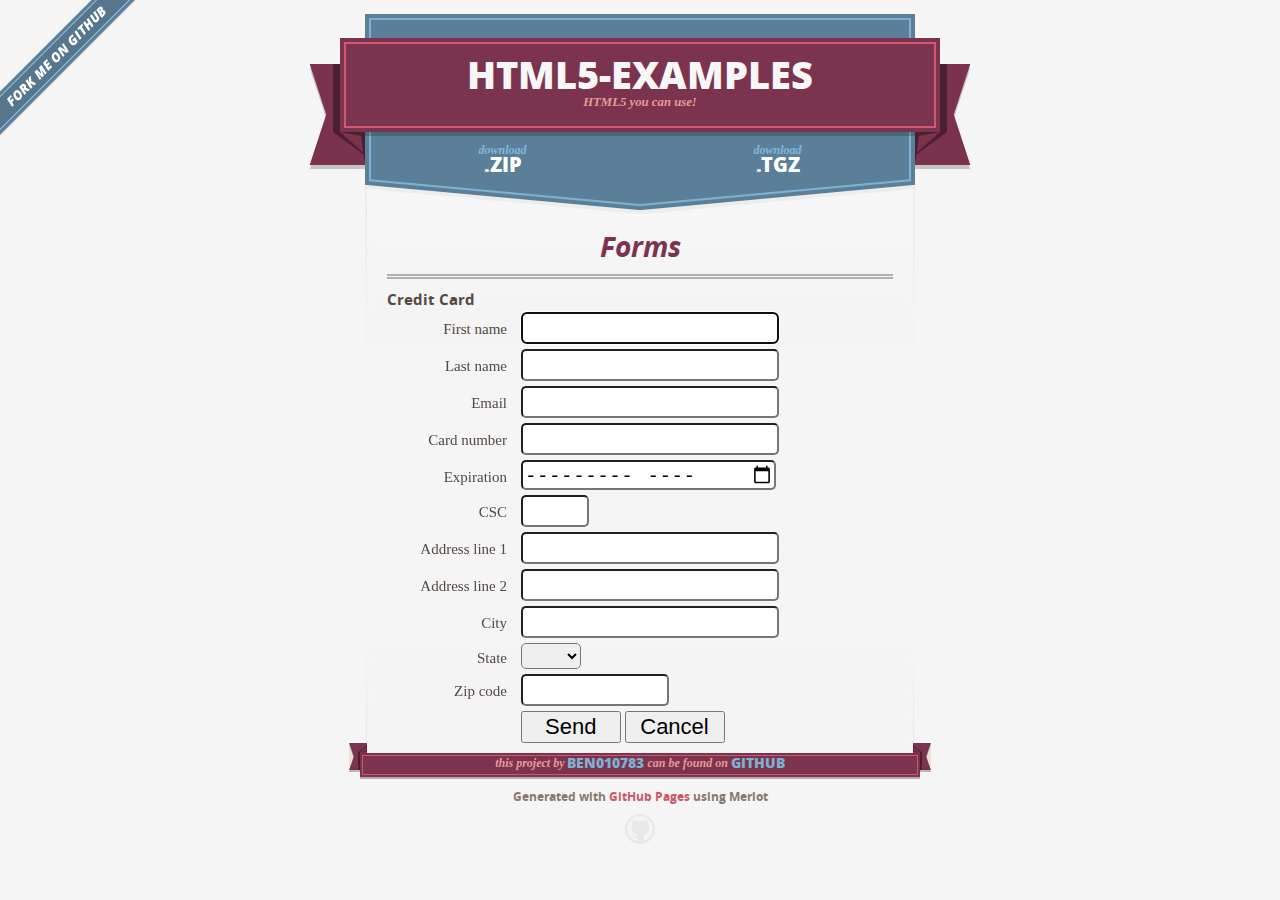
==== forms.html @ 690ed3a7 "Added autofocus, min month, and corrected demo link" ====
<!DOCTYPE html>
<html>
  <head>
    <meta charset='utf-8'>
    <meta http-equiv="X-UA-Compatible" content="chrome=1">
    <meta name="viewport" content="width=640" />

    <link rel="stylesheet" href="stylesheets/core.css" media="screen"/>
    <link rel="stylesheet" href="stylesheets/mobile.css" media="handheld, only screen and (max-device-width:640px)"/>
    <link rel="stylesheet" href="stylesheets/pygment_trac.css"/>

    <script type="text/javascript" src="javascripts/modernizr.js"></script>
    <script type="text/javascript" src="https://ajax.googleapis.com/ajax/libs/jquery/1.7.1/jquery.min.js"></script>
    <script type="text/javascript" src="javascripts/headsmart.min.js"></script>
    <script type="text/javascript">
      $(document).ready(function () {
        $('#main_content').headsmart()
      })
    </script>
    <title>HTML5-examples by ben010783</title>
  </head>

  <body>
    <a id="forkme_banner" href="https://github.com/ben010783/html5-examples">View on GitHub</a>
    <div class="shell">

      <header>
        <span class="ribbon-outer">
          <span class="ribbon-inner">
            <h1>HTML5-examples</h1>
            <h2>HTML5 you can use!</h2>
          </span>
          <span class="left-tail"></span>
          <span class="right-tail"></span>
        </span>
      </header>

      <section id="downloads">
        <span class="inner">
          <a href="https://github.com/ben010783/html5-examples/zipball/master" class="zip"><em>download</em> .ZIP</a><a href="https://github.com/ben010783/html5-examples/tarball/master" class="tgz"><em>download</em> .TGZ</a>
        </span>
      </section>


      <span class="banner-fix"></span>


      <section id="main_content">
<h2>Forms</h2>
<section id="doctype">
<h3>
<a name="doctype" class="anchor" href="#doctype"><span class="octicon octicon-link"></span></a>Credit Card</h3>

<form id="billing_form">
	<div>
		<label class="cc_label">First name</label>
		<input id="cc_first_name" type="text" class="cc_field_large" name="billing_first_name" autofocus required>
	</div>
	<div>
		<label class="cc_label">Last name</label>
		<input id="cc_last_name" type="text" class="cc_field_large" name="billing_last_name" required>
	</div>
	<div>
		<label class="cc_label">Email</label>
		<input id="cc_email" type="email" class="cc_field_large" name="billing_email" required>
	</div>
	<div>
		<label class="cc_label">Card number</label>
		<input id="cc_account_number" type="text" maxlength="16" autocomplete="off" class="cc_field_large" name="billing_account_number" required>
	</div>
	<div>
		<label class="cc_label">Expiration</label>
		<input id="cc_expiration" type="month" min="2014-01" class="cc_field_large" name="billing_expiration" required>
		<div id="cc_logo"></div>
	</div>
	<div>
		<label class="cc_label">CSC</label>
		<input id="cc_csc" type="number" min="1" max="999" maxlength="3" class="cc_field_small" required>
	</div>
	<div class="billing_field_spacer">
	</div>
	<div>
		<label class="cc_label">Address line 1</label>
		<input id="cc_address_1" type="text" class="cc_field_large" name="billing_address_1" required>
	</div>
	<div>
		<label class="cc_label optional_label">Address line 2</label>
		<input id="cc_address_2" type="text" class="cc_field_large" name="billing_address_2">
	</div>
	<div>
		<label class="cc_label">City</label>
		<input id="cc_city" type="text" class="cc_field_large" name="billing_city" required>
	</div>
	<div>
		<label class="cc_label">State</label>
		<select id="cc_state" class="cc_field_small" name="billing_state" required>
			<option selected="selected" value=""></option>
			<option value="AK">AK</option>
			<option value="AL">AL</option>
			<option value="AR">AR</option>
			<option value="AZ">AZ</option>
			<option value="CA">CA</option>
			<option value="CO">CO</option>
			<option value="CT">CT</option>
			<option value="DC">DC</option>
			<option value="DE">DE</option>
			<option value="FL">FL</option>
			<option value="GA">GA</option>
			<option value="HI">HI</option>
			<option value="IA">IA</option>
			<option value="ID">ID</option>
			<option value="IL">IL</option>
			<option value="IN">IN</option>
			<option value="KS">KS</option>
			<option value="KY">KY</option>
			<option value="LA">LA</option>
			<option value="MA">MA</option>
			<option value="MD">MD</option>
			<option value="ME">ME</option>
			<option value="MI">MI</option>
			<option value="MN">MN</option>
			<option value="MO">MO</option>
			<option value="MS">MS</option>
			<option value="MT">MT</option>
			<option value="NC">NC</option>
			<option value="ND">ND</option>
			<option value="NE">NE</option>
			<option value="NH">NH</option>
			<option value="NJ">NJ</option>
			<option value="NM">NM</option>
			<option value="NV">NV</option>
			<option value="NY">NY</option>
			<option value="OH">OH</option>
			<option value="OK">OK</option>
			<option value="OR">OR</option>
			<option value="PA">PA</option>
			<option value="RI">RI</option>
			<option value="SC">SC</option>
			<option value="SD">SD</option>
			<option value="TN">TN</option>
			<option value="TX">TX</option>
			<option value="UT">UT</option>
			<option value="VA">VA</option>
			<option value="VT">VT</option>
			<option value="WA">WA</option>
			<option value="WI">WI</option>
			<option value="WV">WV</option>
			<option value="WY">WY</option>
		</select>
	</div>
	<div>
		<label class="cc_label">Zip code</label>
		<input id="cc_zipcode" type="text" maxlength="10" class="cc_field_medium" name="billing_zipcode" required>
	</div>
	<div>
		<div class="cc_label"></div>
		<input id="cc_send_button" type="submit" class="cc_send_button" name="send" value="Send">
		<input id="cc_cancel_button" type="submit" class="cc_cancel_button" name="cancel" value="Cancel">
	</div>
</form>

</section>
     </section>

      <footer>
        <span class="ribbon-outer">
          <span class="ribbon-inner">
            <p>this project by <a href="https://github.com/ben010783">ben010783</a> can be found on <a href="https://github.com/ben010783/html5-examples">GitHub</a></p>
          </span>
          <span class="left-tail"></span>
          <span class="right-tail"></span>
        </span>
        <p>Generated with <a href="http://pages.github.com">GitHub Pages</a> using Merlot</p>
        <span class="octocat"></span>
      </footer>

    </div>

    
  </body>
</html>
---- stylesheets/core.css ----
@import url("screen.css");
@import url("non-screen.css") handheld;
@import url("non-screen.css") only screen and (max-device-width:640px);
---- stylesheets/mobile.css ----
/* Generated by Font Squirrel (http://www.fontsquirrel.com) on February 9, 2012 */


@font-face {
  font-family: 'Open Sans';
  src: url('../fonts/opensans-regular-webfont.eot');
  src: url('../fonts/opensans-regular-webfont.eot?#iefix') format('embedded-opentype'),
       url('../fonts/opensans-regular-webfont.woff') format('woff'),
       url('../fonts/opensans-regular-webfont.ttf') format('truetype'),
       url('../fonts/opensans-regular-webfont.svg#OpenSansRegular') format('svg');
  font-weight: normal;
  font-style: normal;
}

@font-face {
  font-family: 'Open Sans';
  src: url('../fonts/opensans-italic-webfont.eot');
  src: url('../fonts/opensans-italic-webfont.eot?#iefix') format('embedded-opentype'),
       url('../fonts/opensans-italic-webfont.woff') format('woff'),
       url('../fonts/opensans-italic-webfont.ttf') format('truetype'),
       url('../fonts/opensans-italic-webfont.svg#OpenSansItalic') format('svg');
  font-weight: normal;
  font-style: italic;
}

@font-face {
  font-family: 'Open Sans';
  src: url('../fonts/opensans-bold-webfont.eot');
  src: url('../fonts/opensans-bold-webfont.eot?#iefix') format('embedded-opentype'),
       url('../fonts/opensans-bold-webfont.woff') format('woff'),
       url('../fonts/opensans-bold-webfont.ttf') format('truetype'),
       url('../fonts/opensans-bold-webfont.svg#OpenSansBold') format('svg');
  font-weight: bold;
  font-style: normal;
}

@font-face {
  font-family: 'Open Sans';
  src: url('../fonts/opensans-bolditalic-webfont.eot');
  src: url('../fonts/opensans-bolditalic-webfont.eot?#iefix') format('embedded-opentype'),
       url('../fonts/opensans-bolditalic-webfont.woff') format('woff'),
       url('../fonts/opensans-bolditalic-webfont.ttf') format('truetype'),
       url('../fonts/opensans-bolditalic-webfont.svg#OpenSansBoldItalic') format('svg');
  font-weight: bold;
  font-style: italic;
}

@font-face {
  font-family: 'Open Sans';
  src: url('../fonts/opensans-extrabold-webfont.eot');
  src: url('../fonts/opensans-extrabold-webfont.eot?#iefix') format('embedded-opentype'),
       url('../fonts/opensans-extrabold-webfont.woff') format('woff'),
       url('../fonts/opensans-extrabold-webfont.ttf') format('truetype'),
       url('../fonts/opensans-extrabold-webfont.svg#OpenSansExtrabold') format('svg');
  font-weight: bolder;
  font-style: normal;
}


/* http://meyerweb.com/eric/tools/css/reset/ 
   v2.0 | 20110126
   License: none (public domain)
*/

html, body, div, span, applet, object, iframe,
h1, h2, h3, h4, h5, h6, p, blockquote, pre,
a, abbr, acronym, address, big, cite, code,
del, dfn, em, img, ins, kbd, q, s, samp,
small, strike, strong, sub, sup, tt, var,
b, u, i, center,
dl, dt, dd, ol, ul, li,
fieldset, form, label, legend,
table, caption, tbody, tfoot, thead, tr, th, td,
article, aside, canvas, details, embed, 
figure, figcaption, footer, header, hgroup, 
menu, nav, output, ruby, section, summary,
time, mark, audio, video {
  margin: 0;
  padding: 0;
  border: 0;
  font-size: 100%;
  font: inherit;
  vertical-align: baseline;
}
/* HTML5 display-role reset for older browsers */
article, aside, details, figcaption, figure, 
footer, header, hgroup, menu, nav, section {
  display: block;
}
body {
  line-height: 1;
}
ol, ul {
  list-style: none;
}
blockquote, q {
  quotes: none;
}
blockquote:before, blockquote:after,
q:before, q:after {
  content: '';
  content: none;
}
table {
  border-collapse: collapse;
  border-spacing: 0;
}

header, footer, section {
  display: block;
  position: relative;
}

/* STYLES */

div.shell {
  display: block;
  width: 640px;
  margin: 0 auto;
}

a#forkme_banner {
  display: none;
}

/* header */

header {
  position: relative;
  z-index: 2;
  margin: 0;
  max-width: 640px;
  top: 51px;
}

header span.ribbon-inner {
  position: relative;
  display: block;
  background-color: #cd596b;
  border: 8px solid #7c334f;
  padding: 6px;
  z-index: 1;
}

header span.left-tail, header span.right-tail {
  position: relative;
  display: block;
  width: 19px;
  height: 10px;
  background: transparent url(../images/ribbon-tail-sprite-2x.png) 0 0 no-repeat;
  position: absolute;
  bottom: -10px;
  z-index: 0;
}

header span.left-tail {
  background-position: 0 0;
  left: 0;
}

header span.right-tail {
  background-position: -19px 0;
  right: 0;
}

header h1 {
  background-color: #7c334f;
  font-size: 2em;
  font-weight: bolder;
  font-style: normal;
  text-transform: uppercase;
  color: #F7F7F7;
  text-align: center;
  line-height:1;  
  padding: 14px 20px 0;
}

header h2 {
  background-color: #7c334f;
  font: bold italic .85em/1.5 Georgia, Times, “Times New Roman”, serif;
  color: #e69b95;
  padding-bottom: 14px;
  margin-top: -3px;
  text-align: center;
}

section#downloads {
  position: relative;
  display: block;
  height: 171px;
  width: 602px;
  padding-bottom: 150px;
  margin: 51px auto -250px;
  z-index: 1;
  background: transparent url(../images/shield.png) center 0 no-repeat;
}

section#downloads a {
  display: none;
}

span.banner-fix {
  background: transparent url(../images/shield-fallback.png) center top no-repeat;
  display: block;
  height: 31px;
  position: absolute;
  width: 640px;
  top: 20px;

}

section#main_content {
  z-index: 2;
  padding: 20px 40px 0;
  min-height:185px;
}

/* footer */

footer {
  background: none;
  padding-top: 104px;
  margin: -94px auto 40px;
  max-width:640px;
  text-align: center;
}

footer span.ribbon-outer {
  display: block;
  position: relative;
  border-bottom: 2px solid #B1B1B1;
}

footer span.ribbon-inner {
  position: relative;
  display: block;
  background-color: #cd596b;
  border: 8px solid #7c334f;
  padding: 6px;
  z-index: 1;
}

footer p {
  font-family: 'Open Sans', sans-serif;
  font-weight: bold;
  font-size: .6em;
  color: #8b786f;
}

footer a {
  color: #cd596b;
}

footer span.ribbon-inner p {
  background-color: #7c334f;
  margin: 0;
  color: #e69b95;
  font: bold italic 22px/1 Georgia, Times, “Times New Roman”, serif;
  height: auto;
  line-height: 1.1;
  padding: 20px 0px 10px;
}

footer span.ribbon-inner a {
  display: block;
  position: relative;
  bottom: 0;
  color: #7eb0d2;
  font-family: 'Open Sans', sans-serif;
  text-transform: uppercase;
  font-style: normal;
  font-weight: bolder;
  font-size: 38px;
  padding-bottom: 10px;
}

footer span.ribbon-inner a:hover {
  color: #7eb0d2;
}

footer span.left-tail, footer span.right-tail {
  position: relative;
  display: block;
  width: 23px;
  height: 126px;
  background: transparent url(../images/small-ribbon-tail-sprite-2x.png) 0 0 no-repeat;
  position: absolute;
  top: -126px;
  z-index: 0;
}

footer span.left-tail {
  background-position: 0 0;
  left: 0;
}

footer span.right-tail {
  background-position: -23px 0;
  right: 0;
}

footer span.octocat {
  background: transparent url(../images/octocat-2x.png) 0 0 no-repeat;
  display: block;
  width: 60px;
  height: 60px;
  margin: 20px auto 0;}

/* content */

body {
  background: #F7F7F7;
  font: normal normal 30px/1.5 Georgia, Palatino,” Palatino Linotype”, Times, “Times New Roman”, serif;
  color: #544943;
  -webkit-font-smoothing: antialiased;
}

a, a:hover {
  color: #417090;
}

a {
  text-decoration: none;
}

a:hover {
  text-decoration: underline;
}

h1,h2,h3,h4,h5,h6 {
  font-family: 'Open Sans', sans-serif;
  font-weight: bold;
}

p {
  margin: .7em 0 0;
}

strong {
  font-weight: bold;
}

em {
  font-style: italic;
}

ol {
  margin: .7em 0;
  list-style-type: decimal;
  padding-left: 1.35em;
}

ul {
  margin: .7em 0;
  padding-left: 1.35em;
}

ul li {
  padding-left: 20px;
  background: transparent url(../images/chevron-2x.png) left 15px no-repeat;
}

blockquote {
  font-family: 'Open Sans', sans-serif;
  margin: 20px 0;
  color: #8b786f;
  padding-left: 1.35em;
  background: transparent url('../images/blockquote-gfx-2x.png') 0 8px no-repeat;
}

img {
  -webkit-box-shadow: 0px 4px 0px #B1B1B1;
  -moz-box-shadow: 0px 4px 0px #B1B1B1;
  box-shadow: 0px 4px 0px #B1B1B1;
  border: 4px solid #E7E7E7;
  max-width: 556px;
}

hr {
  border: none;
  outline: none;
  height: 42px;
  background: transparent url('../images/hr-2x.jpg') center center repeat-x;
  margin: 0 0 20px;
}

code {
  background: #E7E7E7;
  font: normal normal .9em/1.7 "Lucida Sans Typewriter", "Lucida Console", Monaco, "Bitstream Vera Sans Mono", monospace;
  padding: 0 5px 1px;
}

pre {
  margin: 10px 0 20px;
  padding: .7em;
  background: #E7E7E7;
  border-bottom: 4px solid #B1B1B1;
  font: normal normal .9em/1.7 "Lucida Sans Typewriter", "Lucida Console", Monaco, "Bitstream Vera Sans Mono", monospace;
  overflow: auto;
}

table {
  background: #E7E7E7;
  display: table;
  width: 100%;
  border-collapse: separate;
  border-bottom: 4px solid #B1B1B1;
  margin: 10px 0;
}

tr {
  display: table-row;
}

th {
  display: table-cell;
  padding: 2px 10px;
  border: solid #F7F7F7;
  border-width: 0 4px 4px 0;
  color: #cd596b;
  font-family: 'Open Sans', sans-serif;
  font-weight: bold;
  font-size: .85em;
}

td {
  display: table-cell;
  padding: 0 .7em;
  border: solid #F7F7F7;
  border-width: 0 4px 4px 0;
}

td:last-child, th:last-child {
  border-right: none;
}

tr:last-child td {
  border-bottom: none;
}

dl {
  margin: .7em 0 20px;
}

dt {
  font-family: 'Open Sans', sans-serif;
  font-weight: bold;
}

dd {
  padding-left: 1.35em;
}

dd p:first-child {
  margin-top: 0;
}

/* Content based headers */

#main_content > .header-level-1:first-child,
#main_content > .header-level-2:first-child,
#main_content > .header-level-3:first-child,
#main_content > .header-level-4:first-child,
#main_content > .header-level-5:first-child,
#main_content > .header-level-6:first-child {
  margin-top: 0;
}

.header-level-1 {
  font-size: 1.85em;
  border-bottom: .2em double #B1B1B1;
  color: #7c334f;
  text-align: center;
  font-style: italic;
  margin: 1.1em 0 .38em;
  line-height: 1.2;
  padding-bottom: 10px
}

.header-level-2 {
  font-size: 1.58em;
  color: #7c334f;
  margin: .95em 0 .5em;
  border-bottom: .1em solid #B1B1B1;
  line-height: 1.2;
  padding-bottom: 10px
}

.header-level-3 {
  margin: 20px 0 10px;
  font-size: 1.45em;
}

.header-level-4 {
  margin: .6em 0;
  font-size: 1.2em;
  color: #cd596b;
}

.header-level-5 {
  margin: .7em 0;
  font-size: 1em;
  color: #8b786f;
}

.header-level-6 {
  margin: .8em 0;
  font-size: .85em;
  font-style: italic;
}

.cc_label {
  width: 200px;
}
---- stylesheets/pygment_trac.css ----
.highlight  { background: #ffffff; }
.highlight .c { color: #999988; font-style: italic } /* Comment */
.highlight .err { color: #a61717; background-color: #e3d2d2 } /* Error */
.highlight .k { font-weight: bold } /* Keyword */
.highlight .o { font-weight: bold } /* Operator */
.highlight .cm { color: #999988; font-style: italic } /* Comment.Multiline */
.highlight .cp { color: #999999; font-weight: bold } /* Comment.Preproc */
.highlight .c1 { color: #999988; font-style: italic } /* Comment.Single */
.highlight .cs { color: #999999; font-weight: bold; font-style: italic } /* Comment.Special */
.highlight .gd { color: #000000; background-color: #ffdddd } /* Generic.Deleted */
.highlight .gd .x { color: #000000; background-color: #ffaaaa } /* Generic.Deleted.Specific */
.highlight .ge { font-style: italic } /* Generic.Emph */
.highlight .gr { color: #aa0000 } /* Generic.Error */
.highlight .gh { color: #999999 } /* Generic.Heading */
.highlight .gi { color: #000000; background-color: #ddffdd } /* Generic.Inserted */
.highlight .gi .x { color: #000000; background-color: #aaffaa } /* Generic.Inserted.Specific */
.highlight .go { color: #888888 } /* Generic.Output */
.highlight .gp { color: #555555 } /* Generic.Prompt */
.highlight .gs { font-weight: bold } /* Generic.Strong */
.highlight .gu { color: #800080; font-weight: bold; } /* Generic.Subheading */
.highlight .gt { color: #aa0000 } /* Generic.Traceback */
.highlight .kc { font-weight: bold } /* Keyword.Constant */
.highlight .kd { font-weight: bold } /* Keyword.Declaration */
.highlight .kn { font-weight: bold } /* Keyword.Namespace */
.highlight .kp { font-weight: bold } /* Keyword.Pseudo */
.highlight .kr { font-weight: bold } /* Keyword.Reserved */
.highlight .kt { color: #445588; font-weight: bold } /* Keyword.Type */
.highlight .m { color: #009999 } /* Literal.Number */
.highlight .s { color: #d14 } /* Literal.String */
.highlight .na { color: #008080 } /* Name.Attribute */
.highlight .nb { color: #0086B3 } /* Name.Builtin */
.highlight .nc { color: #445588; font-weight: bold } /* Name.Class */
.highlight .no { color: #008080 } /* Name.Constant */
.highlight .ni { color: #800080 } /* Name.Entity */
.highlight .ne { color: #990000; font-weight: bold } /* Name.Exception */
.highlight .nf { color: #990000; font-weight: bold } /* Name.Function */
.highlight .nn { color: #555555 } /* Name.Namespace */
.highlight .nt { color: #000080 } /* Name.Tag */
.highlight .nv { color: #008080 } /* Name.Variable */
.highlight .ow { font-weight: bold } /* Operator.Word */
.highlight .w { color: #bbbbbb } /* Text.Whitespace */
.highlight .mf { color: #009999 } /* Literal.Number.Float */
.highlight .mh { color: #009999 } /* Literal.Number.Hex */
.highlight .mi { color: #009999 } /* Literal.Number.Integer */
.highlight .mo { color: #009999 } /* Literal.Number.Oct */
.highlight .sb { color: #d14 } /* Literal.String.Backtick */
.highlight .sc { color: #d14 } /* Literal.String.Char */
.highlight .sd { color: #d14 } /* Literal.String.Doc */
.highlight .s2 { color: #d14 } /* Literal.String.Double */
.highlight .se { color: #d14 } /* Literal.String.Escape */
.highlight .sh { color: #d14 } /* Literal.String.Heredoc */
.highlight .si { color: #d14 } /* Literal.String.Interpol */
.highlight .sx { color: #d14 } /* Literal.String.Other */
.highlight .sr { color: #009926 } /* Literal.String.Regex */
.highlight .s1 { color: #d14 } /* Literal.String.Single */
.highlight .ss { color: #990073 } /* Literal.String.Symbol */
.highlight .bp { color: #999999 } /* Name.Builtin.Pseudo */
.highlight .vc { color: #008080 } /* Name.Variable.Class */
.highlight .vg { color: #008080 } /* Name.Variable.Global */
.highlight .vi { color: #008080 } /* Name.Variable.Instance */
.highlight .il { color: #009999 } /* Literal.Number.Integer.Long */

.type-csharp .highlight .k { color: #0000FF }
.type-csharp .highlight .kt { color: #0000FF }
.type-csharp .highlight .nf { color: #000000; font-weight: normal }
.type-csharp .highlight .nc { color: #2B91AF }
.type-csharp .highlight .nn { color: #000000 }
.type-csharp .highlight .s { color: #A31515 }
.type-csharp .highlight .sc { color: #A31515 }
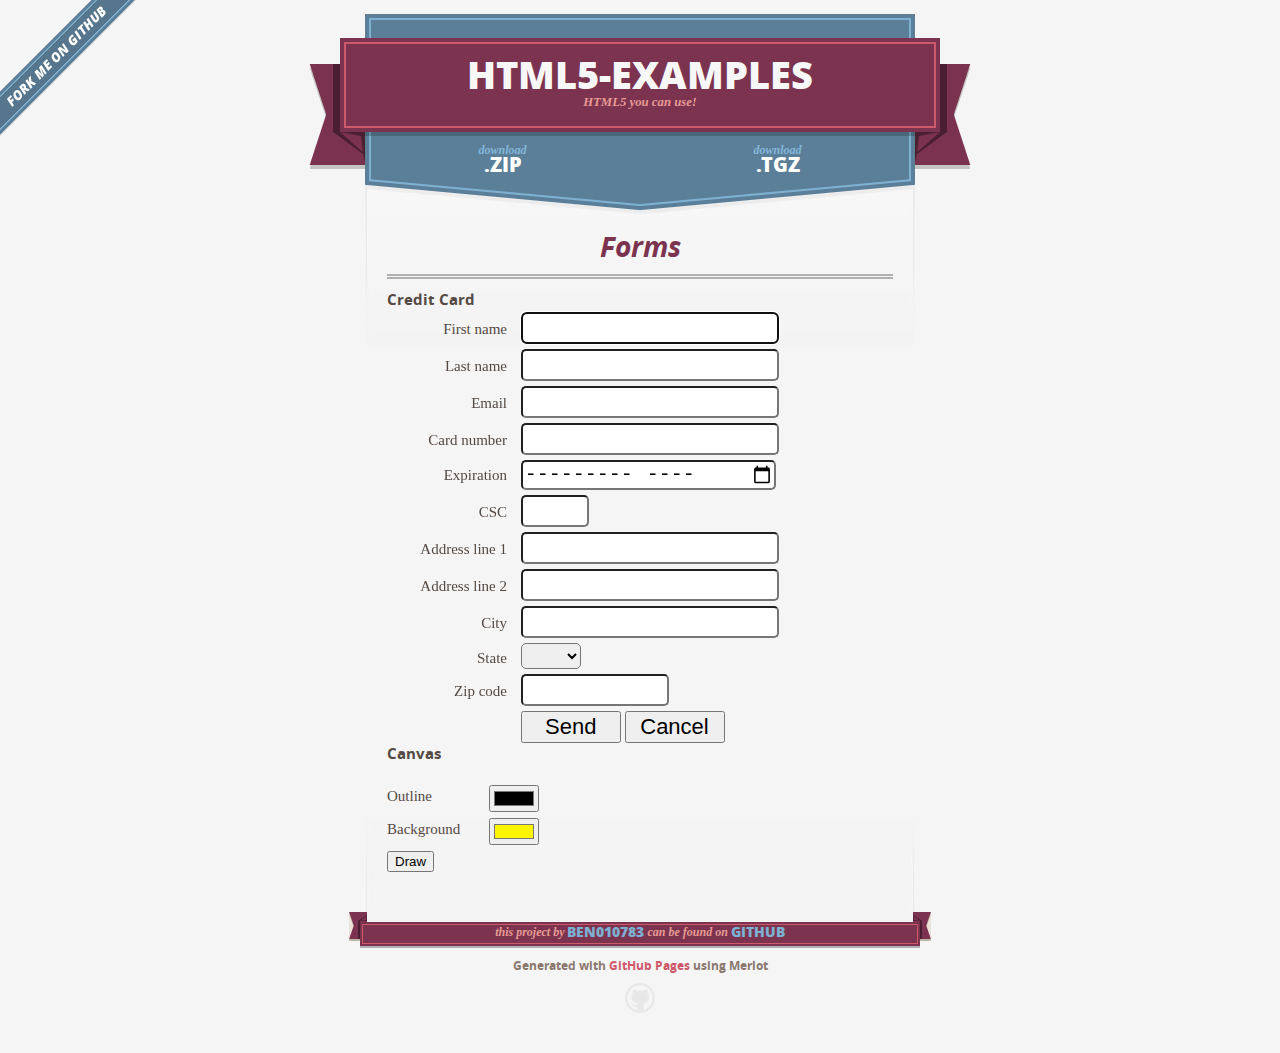
==== commit 623424b3: "Added color picker/canvas example" ====
--- a/forms.html
+++ b/forms.html
@@ -12,6 +12,7 @@
     <script type="text/javascript" src="javascripts/modernizr.js"></script>
     <script type="text/javascript" src="https://ajax.googleapis.com/ajax/libs/jquery/1.7.1/jquery.min.js"></script>
     <script type="text/javascript" src="javascripts/headsmart.min.js"></script>
+    <script type="text/javascript" src="javascripts/forms.js"></script>
     <script type="text/javascript">
       $(document).ready(function () {
         $('#main_content').headsmart()
@@ -47,9 +48,9 @@
 
       <section id="main_content">
 <h2>Forms</h2>
-<section id="doctype">
+<section id="credit_card">
 <h3>
-<a name="doctype" class="anchor" href="#doctype"><span class="octicon octicon-link"></span></a>Credit Card</h3>
+<a name="credit_card" class="anchor" href="#credit_card"><span class="octicon octicon-link"></span></a>Credit Card</h3>
 
 <form id="billing_form">
 	<div>
@@ -75,7 +76,7 @@
 	</div>
 	<div>
 		<label class="cc_label">CSC</label>
-		<input id="cc_csc" type="number" min="1" max="999" maxlength="3" class="cc_field_small" required>
+		<input id="cc_csc" type="number" min="1" max="999" class="cc_field_small" required>
 	</div>
 	<div class="billing_field_spacer">
 	</div>
@@ -160,6 +161,20 @@
 </form>
 
 </section>
+
+<section id="canvas">
+<h3>
+<a name="canvas" class="anchor" href="#canvas"><span class="octicon octicon-link"></span></a>Canvas</h3>
+	<div class="canvas_controls">
+		<label class="canvas_color_label">Outline<input id="canvas_color_1" class="canvas_color_picker" type="color" value="#000000"></label>
+		<label class="canvas_color_label">Background<input id="canvas_color_2" class="canvas_color_picker" type="color" value="#FFF500"></label>
+		<button id="canvas_button">Draw</button>
+	</div>
+	<div class="canvas_display">
+		<canvas id="canvas_example" width="200" height="140"></canvas>
+	</div>
+	<div class="clear"></div>
+</section>
      </section>
 
       <footer>
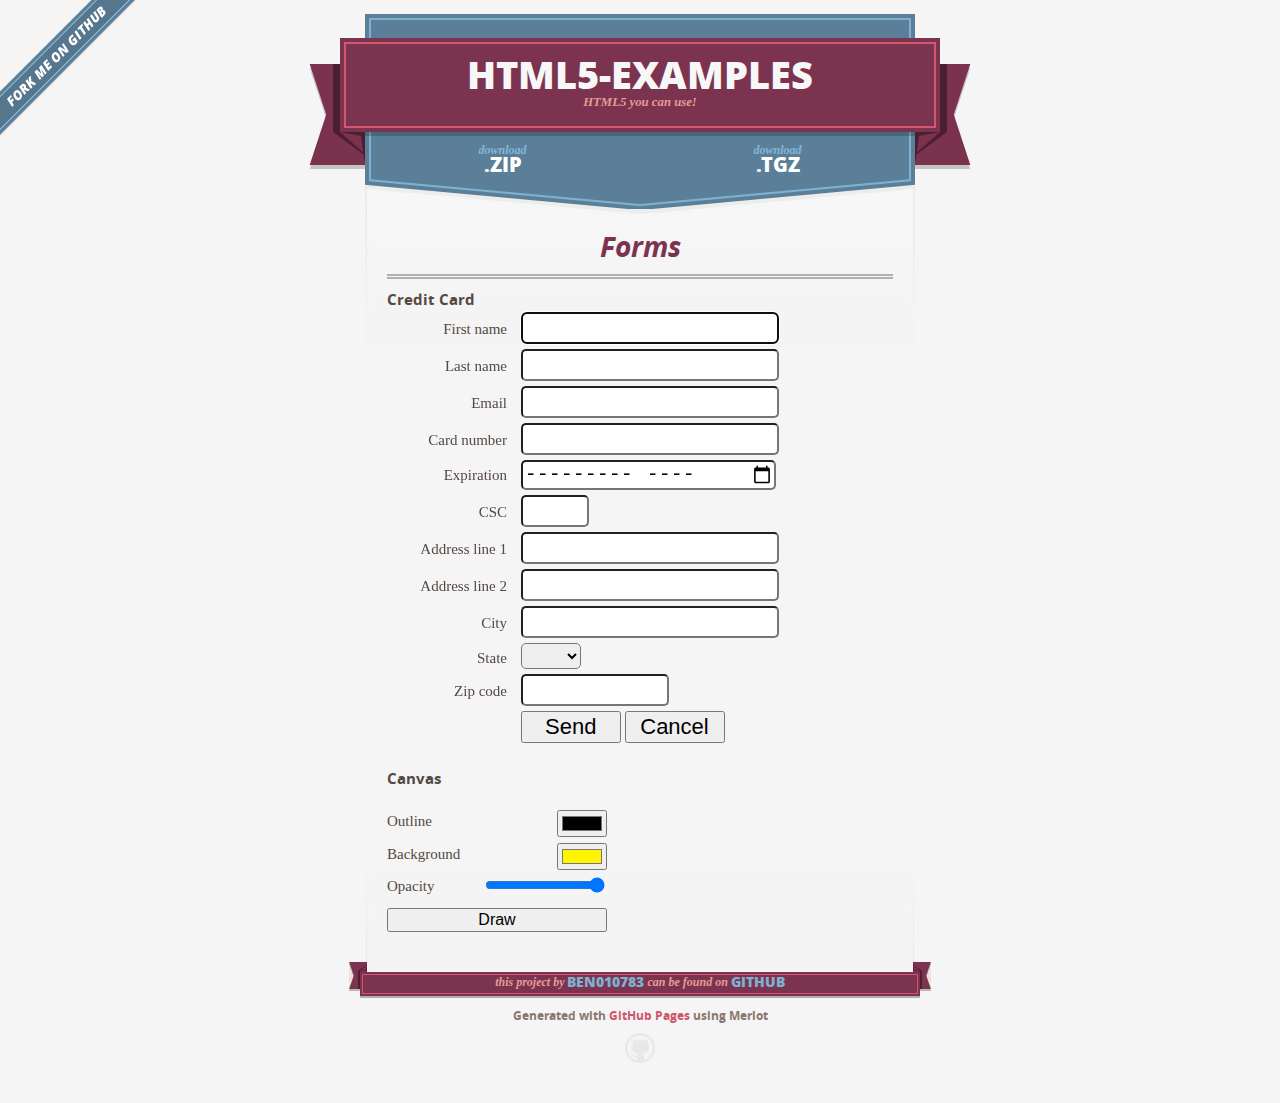
==== commit a3443d98: "Added an opacity control for the canvas demo" ====
--- a/forms.html
+++ b/forms.html
@@ -48,7 +48,7 @@
 
       <section id="main_content">
 <h2>Forms</h2>
-<section id="credit_card">
+<section id="credit_card" class="form_section">
 <h3>
 <a name="credit_card" class="anchor" href="#credit_card"><span class="octicon octicon-link"></span></a>Credit Card</h3>
 
@@ -90,7 +90,20 @@
 	</div>
 	<div>
 		<label class="cc_label">City</label>
-		<input id="cc_city" type="text" class="cc_field_large" name="billing_city" required>
+		<input id="cc_city" list="cities" class="cc_field_large" name="billing_city" required>
+		<datalist id="cities">
+			<option value="Berwyn">
+			<option value="Chicago">
+			<option value="Cicero">
+			<option value="Des Plaines">
+			<option value="Elmwood Park">
+			<option value="Evanston">
+			<option value="Oak Lawn">
+			<option value="Oak Park">
+			<option value="Park Ridge">
+			<option value="Skokie">
+			<option value="Wheaton">
+		</datalist>
 	</div>
 	<div>
 		<label class="cc_label">State</label>
@@ -162,13 +175,14 @@
 
 </section>
 
-<section id="canvas">
+<section id="canvas" class="form_section">
 <h3>
 <a name="canvas" class="anchor" href="#canvas"><span class="octicon octicon-link"></span></a>Canvas</h3>
 	<div class="canvas_controls">
 		<label class="canvas_color_label">Outline<input id="canvas_color_1" class="canvas_color_picker" type="color" value="#000000"></label>
 		<label class="canvas_color_label">Background<input id="canvas_color_2" class="canvas_color_picker" type="color" value="#FFF500"></label>
-		<button id="canvas_button">Draw</button>
+		<label class="canvas_color_label">Opacity<input id="canvas_opacity" class="canvas_opacity_picker" type="range" value="100" min="0" max="100" /></label>
+		<button id="canvas_button" class="canvas_draw">Draw</button>
 	</div>
 	<div class="canvas_display">
 		<canvas id="canvas_example" width="200" height="140"></canvas>
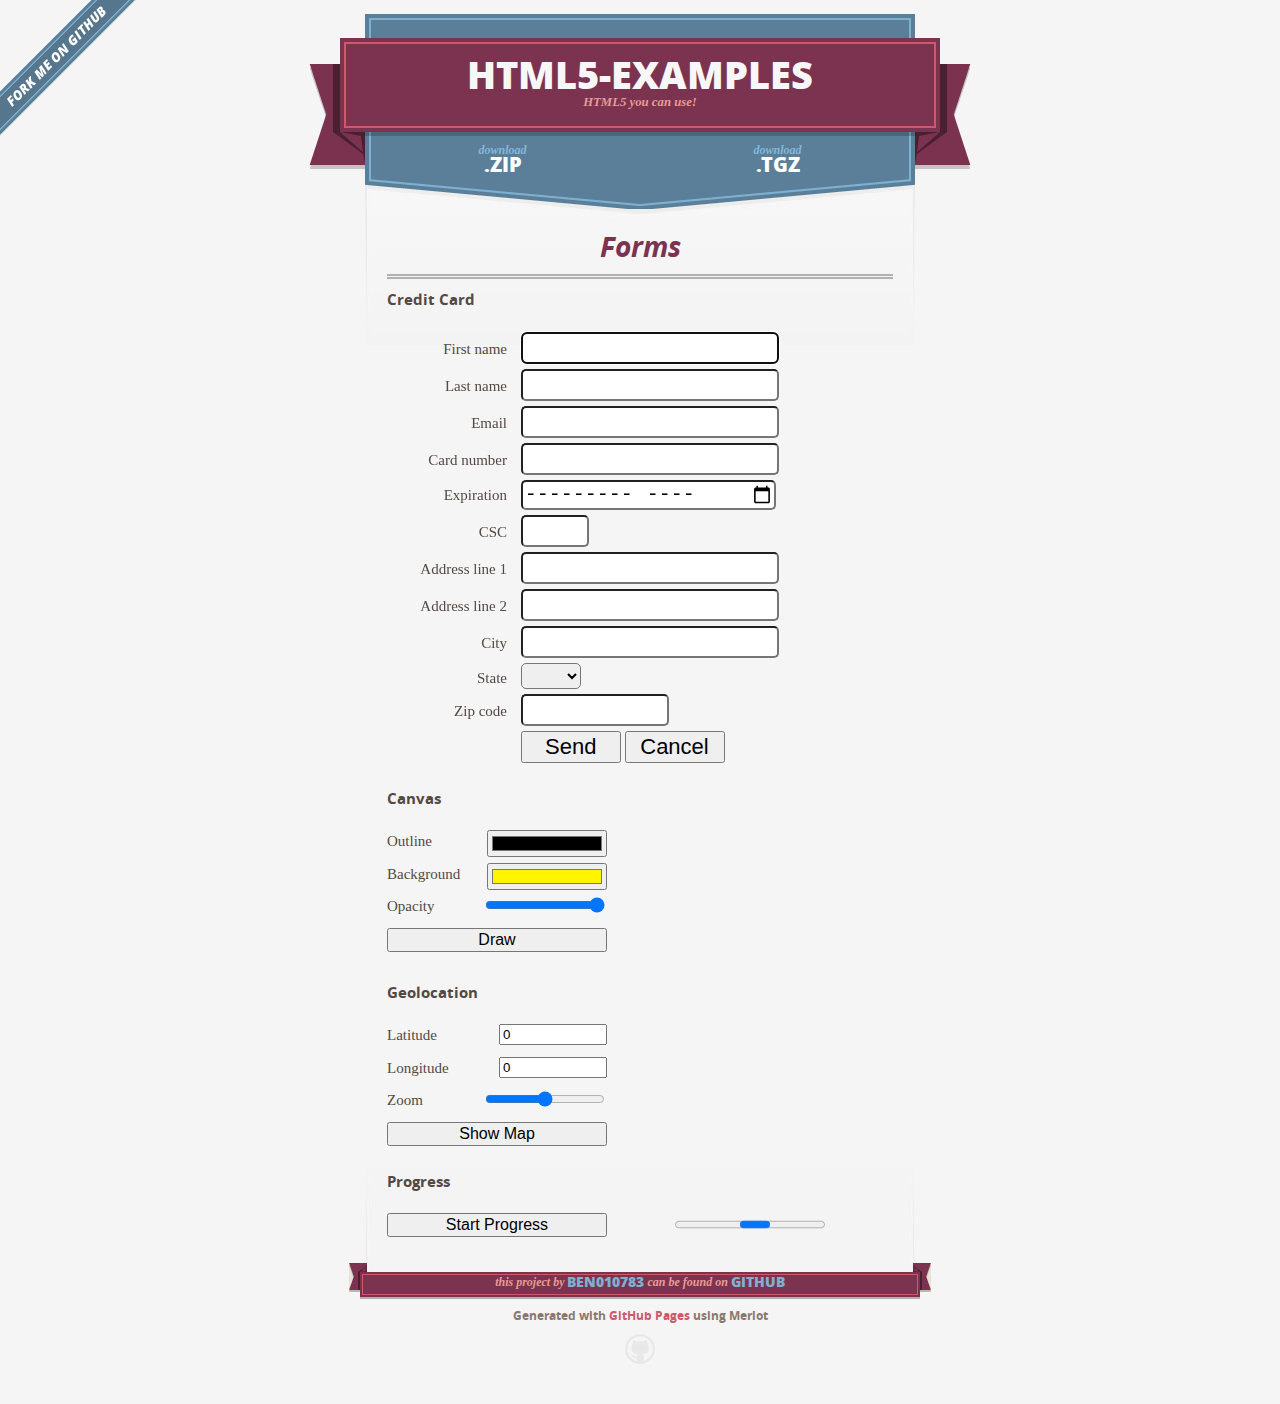
==== commit a4f3662d: "Cleaned up some css styles on the forms page" ====
--- a/forms.html
+++ b/forms.html
@@ -52,7 +52,7 @@
 <h3>
 <a name="credit_card" class="anchor" href="#credit_card"><span class="octicon octicon-link"></span></a>Credit Card</h3>
 
-<form id="billing_form">
+<form id="billing_form" class="billing_form">
 	<div>
 		<label class="cc_label">First name</label>
 		<input id="cc_first_name" type="text" class="cc_field_large" name="billing_first_name" autofocus required>
@@ -185,11 +185,41 @@
 		<button id="canvas_button" class="canvas_draw">Draw</button>
 	</div>
 	<div class="canvas_display">
-		<canvas id="canvas_example" width="200" height="140"></canvas>
+		<canvas id="canvas_example" width="180" height="140"></canvas>
 	</div>
 	<div class="clear"></div>
 </section>
-     </section>
+ 
+<section id="geolocation" class="form_section">
+<h3>
+<a name="geolocation" class="anchor" href="#geolocation"><span class="octicon octicon-link"></span></a>Geolocation</h3>
+
+	<div class="geo_controls">
+		<label class="geo_label">Latitude<input id="geo_latitude" class="geo_coord" type="number" min="-90" max="90"></label>
+		<label class="geo_label">Longitude<input id="geo_longitude" class="geo_coord" type="number" min="-90" max="90"></label>
+		<label class="geo_label">Zoom<input id="geo_zoom" class="geo_zoom_picker" type="range" value="15" min="10" max="20" /></label>
+		<label class="geo_label"><button id="map_button" class="show_map">Show Map</button></label>
+	</div>
+	<div class="geo_display">
+	</div>
+	<div class="clear"></div>
+</section>
+	 
+<section id="progress" class="form_section">
+<h3>
+<a name="progress" class="anchor" href="#progress"><span class="octicon octicon-link"></span></a>Progress</h3>
+
+	<div class="progress_controls">
+		<button id="progress_button" class="start_progress">Start Progress</button></label>
+	</div>
+	<div class="progress_display">
+		<progress id="progress_bar" class="task_progress"><span id="progress_text"></span></progress>
+	<diV>
+	<div class="clear"></div>
+
+</section>
+
+    </section>
 
       <footer>
         <span class="ribbon-outer">
--- a/stylesheets/mobile.css
+++ b/stylesheets/mobile.css
@@ -512,3 +512,38 @@
 .cc_label {
   width: 200px;
 }
+
+.canvas_controls {
+  width: 320px;
+}
+
+.canvas_draw {
+  width: 320px;
+}
+
+.geo_controls, .show_map, .start_progress {
+  width: 270px;
+}
+
+.canvas_color_picker {
+  width: 80px;
+}
+
+.canvas_opacity_picker {
+  width: 160px;
+}
+
+.canvas_color_picker, .geo_coord {
+  font-size: 16px;
+  height:24px;
+}
+
+.task_progress {
+  margin-bottom: 8px;
+  margin-left: 60px;
+  width: 220px;
+}
+
+.multi_controls {
+  padding-top: 65px;
+}
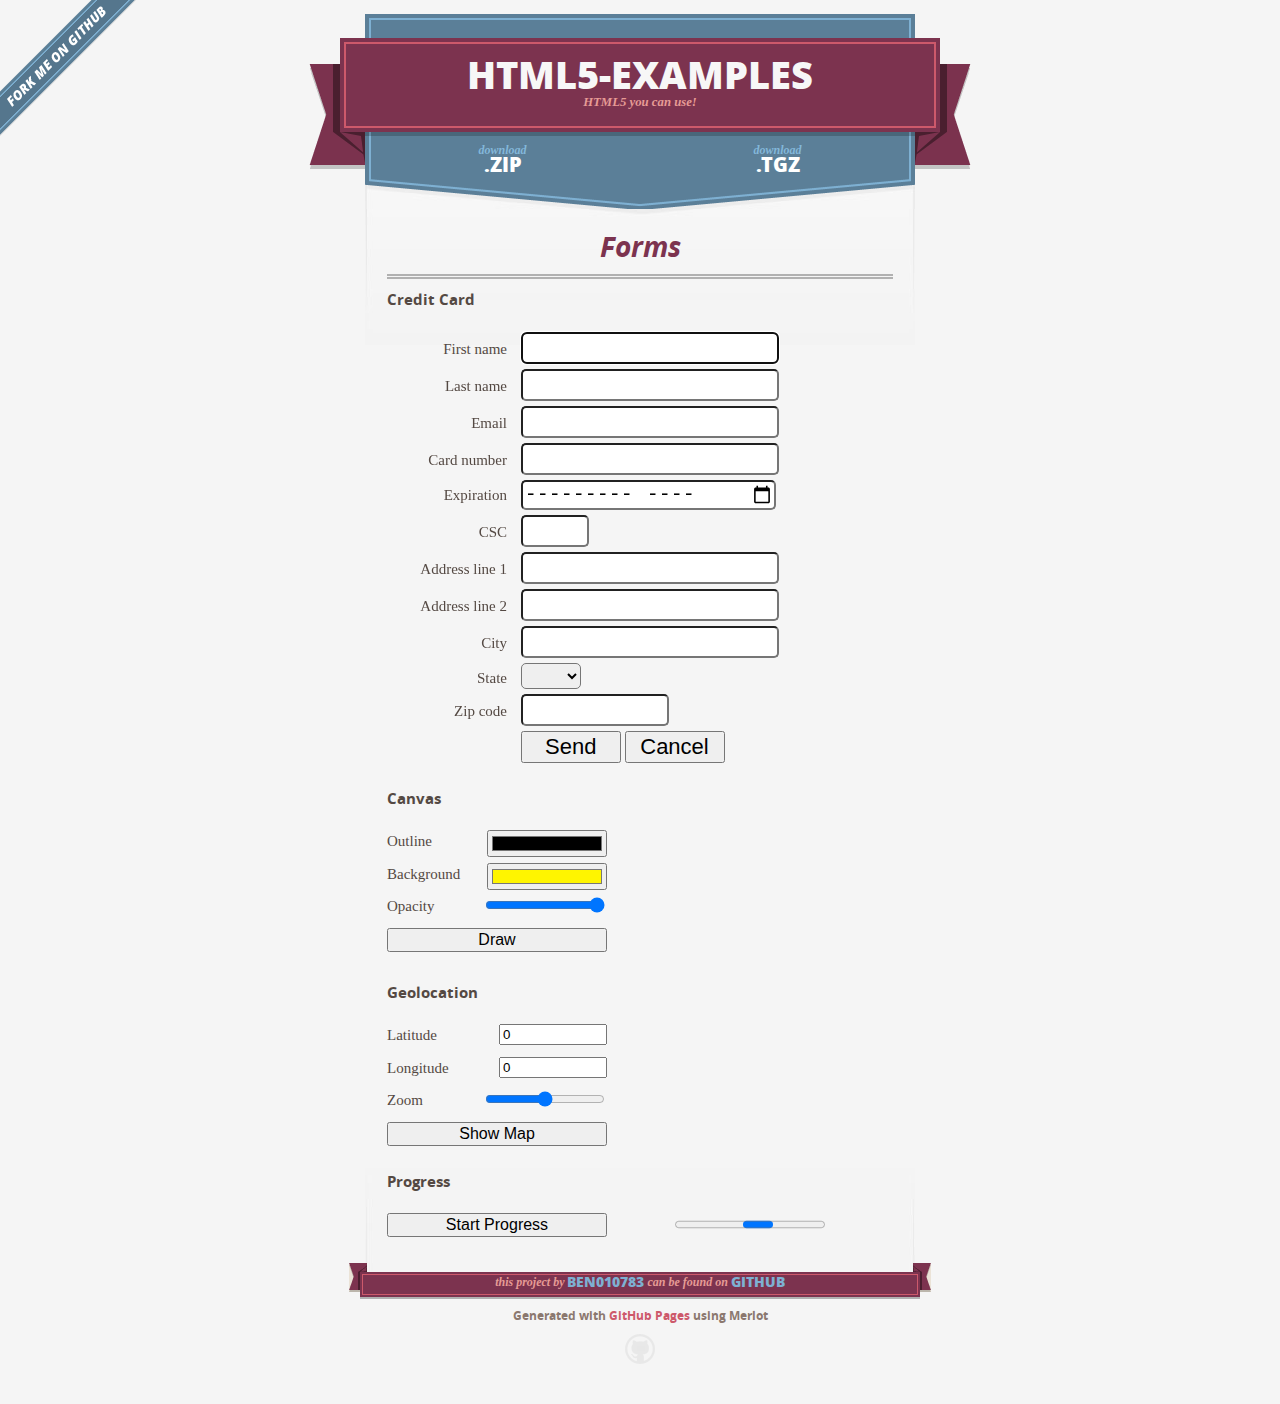
==== commit 4cb13ffc: "Added fallback for credit card expiration" ====
--- a/forms.html
+++ b/forms.html
@@ -71,7 +71,36 @@
 	</div>
 	<div>
 		<label class="cc_label">Expiration</label>
-		<input id="cc_expiration" type="month" min="2014-01" class="cc_field_large" name="billing_expiration" required>
+		<input id="cc_expiration" type="month" min="2014-01" class="cc_field_large" name="billing_expiration" style="display: none;" required>
+		<select id="cc_month" class="cc_field_small" name="billing_month" style="display: none;" required>
+			<option selected="selected" value="">MM</option>
+			<option value="1">01</option>
+			<option value="2">02</option>
+			<option value="3">03</option>
+			<option value="4">04</option>
+			<option value="5">05</option>
+			<option value="6">06</option>
+			<option value="7">07</option>
+			<option value="8">08</option>
+			<option value="9">09</option>
+			<option value="10">10</option>
+			<option value="11">11</option>
+			<option value="12">12</option>
+		</select>
+		<select id="cc_year" class="cc_field_medium" name="billing_year" style="display: none;" required>
+			<option selected="selected" value="">YYYY</option>
+			<option value="2014">2014</option>
+			<option value="2015">2015</option>
+			<option value="2016">2016</option>
+			<option value="2017">2017</option>
+			<option value="2018">2018</option>
+			<option value="2019">2019</option>
+			<option value="2020">2020</option>
+			<option value="2021">2021</option>
+			<option value="2022">2022</option>
+			<option value="2023">2023</option>
+			<option value="2024">2024</option>
+		</select>
 		<div id="cc_logo"></div>
 	</div>
 	<div>
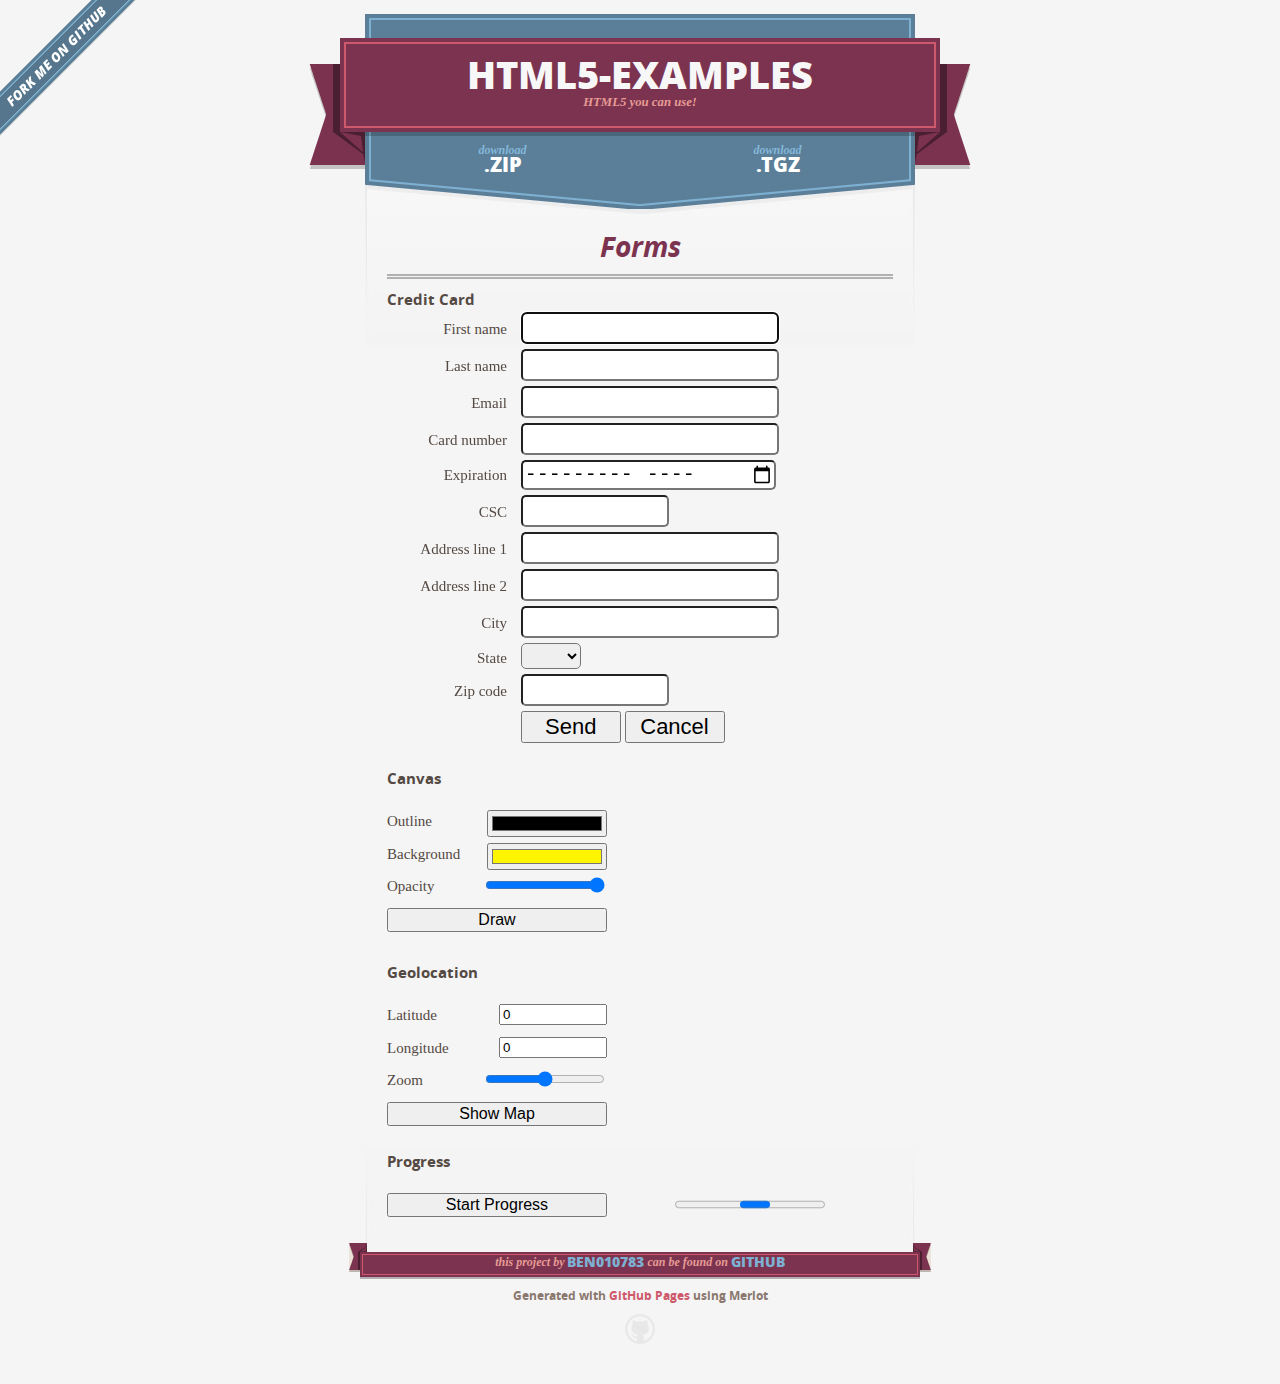
==== commit f1c9540b: "Increased the size of the CSC box to account for American Express cards" ====
--- a/forms.html
+++ b/forms.html
@@ -52,7 +52,7 @@
 <h3>
 <a name="credit_card" class="anchor" href="#credit_card"><span class="octicon octicon-link"></span></a>Credit Card</h3>
 
-<form id="billing_form" class="billing_form">
+<form id="billing_form">
 	<div>
 		<label class="cc_label">First name</label>
 		<input id="cc_first_name" type="text" class="cc_field_large" name="billing_first_name" autofocus required>
@@ -71,41 +71,12 @@
 	</div>
 	<div>
 		<label class="cc_label">Expiration</label>
-		<input id="cc_expiration" type="month" min="2014-01" class="cc_field_large" name="billing_expiration" style="display: none;" required>
-		<select id="cc_month" class="cc_field_small" name="billing_month" style="display: none;" required>
-			<option selected="selected" value="">MM</option>
-			<option value="1">01</option>
-			<option value="2">02</option>
-			<option value="3">03</option>
-			<option value="4">04</option>
-			<option value="5">05</option>
-			<option value="6">06</option>
-			<option value="7">07</option>
-			<option value="8">08</option>
-			<option value="9">09</option>
-			<option value="10">10</option>
-			<option value="11">11</option>
-			<option value="12">12</option>
-		</select>
-		<select id="cc_year" class="cc_field_medium" name="billing_year" style="display: none;" required>
-			<option selected="selected" value="">YYYY</option>
-			<option value="2014">2014</option>
-			<option value="2015">2015</option>
-			<option value="2016">2016</option>
-			<option value="2017">2017</option>
-			<option value="2018">2018</option>
-			<option value="2019">2019</option>
-			<option value="2020">2020</option>
-			<option value="2021">2021</option>
-			<option value="2022">2022</option>
-			<option value="2023">2023</option>
-			<option value="2024">2024</option>
-		</select>
+		<input id="cc_expiration" type="month" min="2014-01" class="cc_field_large" name="billing_expiration" required>
 		<div id="cc_logo"></div>
 	</div>
 	<div>
 		<label class="cc_label">CSC</label>
-		<input id="cc_csc" type="number" min="1" max="999" class="cc_field_small" required>
+		<input id="cc_csc" type="number" min="1" max="9999" class="cc_field_medium" required>
 	</div>
 	<div class="billing_field_spacer">
 	</div>
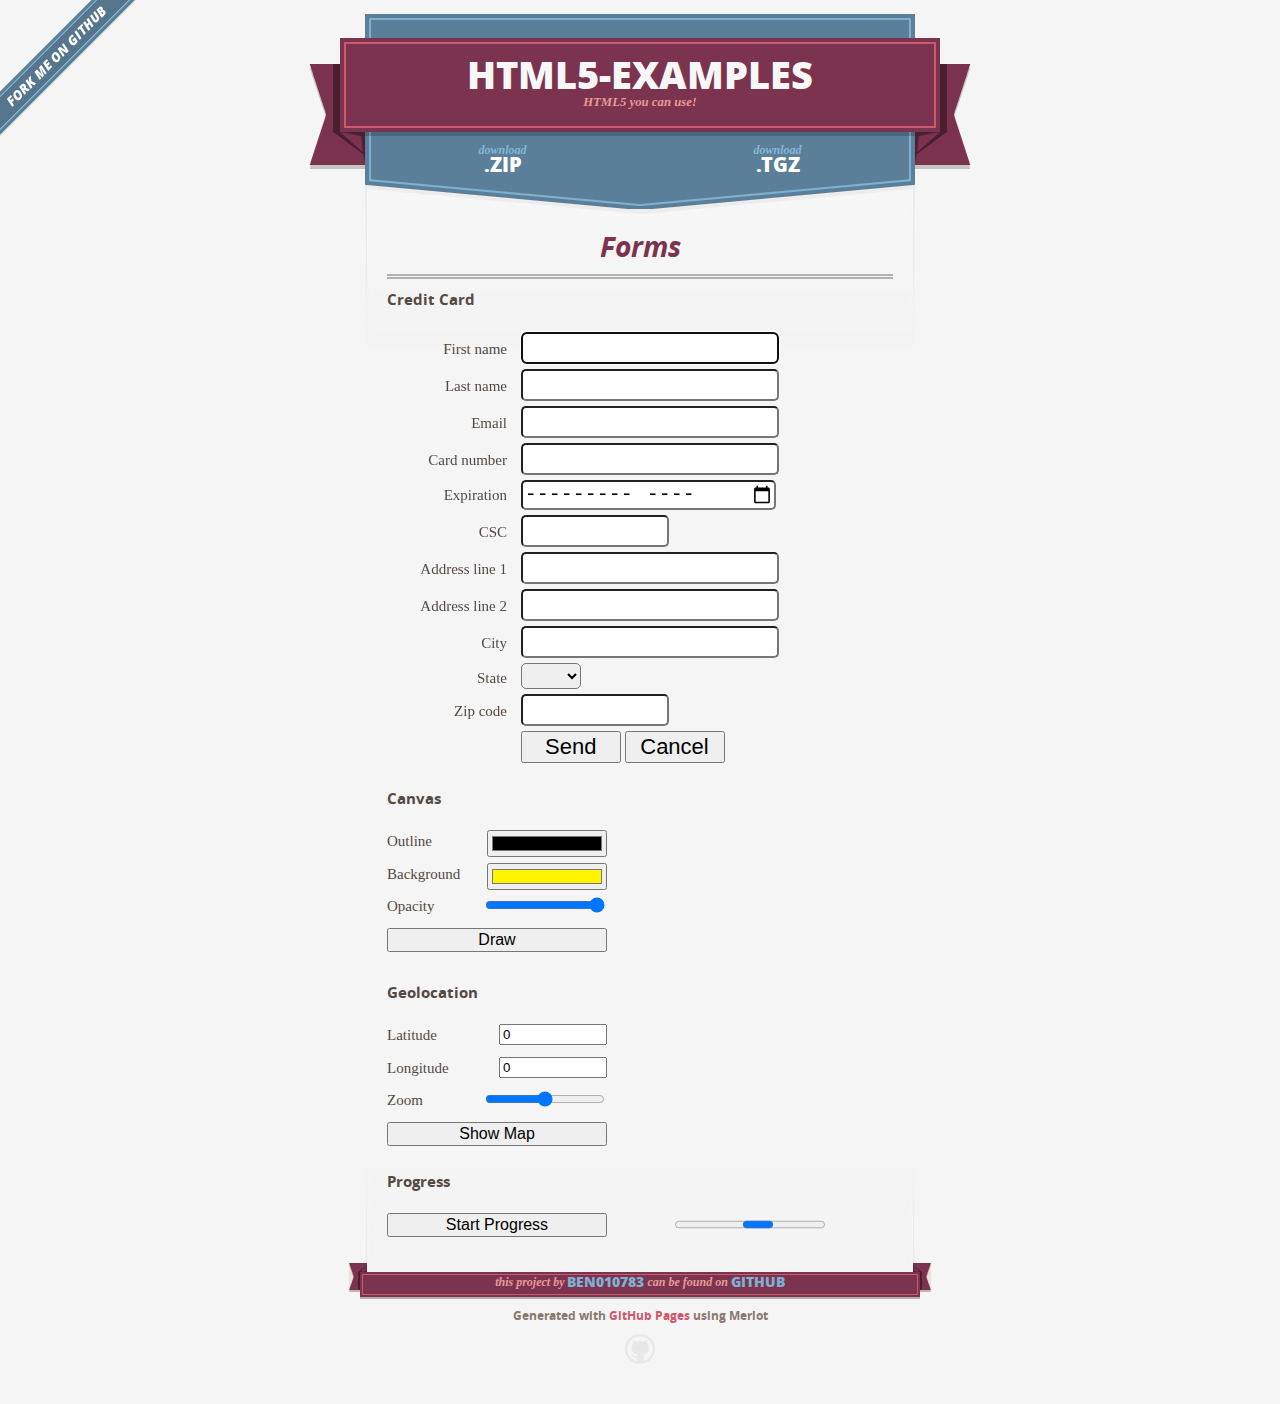
==== commit 1e7b7d57: "Merge branch 'gh-pages' of github.com:ben010783/html5-examples into gh-pages" ====
--- a/forms.html
+++ b/forms.html
@@ -52,7 +52,7 @@
 <h3>
 <a name="credit_card" class="anchor" href="#credit_card"><span class="octicon octicon-link"></span></a>Credit Card</h3>
 
-<form id="billing_form">
+<form id="billing_form" class="billing_form">
 	<div>
 		<label class="cc_label">First name</label>
 		<input id="cc_first_name" type="text" class="cc_field_large" name="billing_first_name" autofocus required>
@@ -71,7 +71,36 @@
 	</div>
 	<div>
 		<label class="cc_label">Expiration</label>
-		<input id="cc_expiration" type="month" min="2014-01" class="cc_field_large" name="billing_expiration" required>
+		<input id="cc_expiration" type="month" min="2014-01" class="cc_field_large" name="billing_expiration" style="display: none;" required>
+		<select id="cc_month" class="cc_field_small" name="billing_month" style="display: none;" required>
+			<option selected="selected" value="">MM</option>
+			<option value="1">01</option>
+			<option value="2">02</option>
+			<option value="3">03</option>
+			<option value="4">04</option>
+			<option value="5">05</option>
+			<option value="6">06</option>
+			<option value="7">07</option>
+			<option value="8">08</option>
+			<option value="9">09</option>
+			<option value="10">10</option>
+			<option value="11">11</option>
+			<option value="12">12</option>
+		</select>
+		<select id="cc_year" class="cc_field_medium" name="billing_year" style="display: none;" required>
+			<option selected="selected" value="">YYYY</option>
+			<option value="2014">2014</option>
+			<option value="2015">2015</option>
+			<option value="2016">2016</option>
+			<option value="2017">2017</option>
+			<option value="2018">2018</option>
+			<option value="2019">2019</option>
+			<option value="2020">2020</option>
+			<option value="2021">2021</option>
+			<option value="2022">2022</option>
+			<option value="2023">2023</option>
+			<option value="2024">2024</option>
+		</select>
 		<div id="cc_logo"></div>
 	</div>
 	<div>
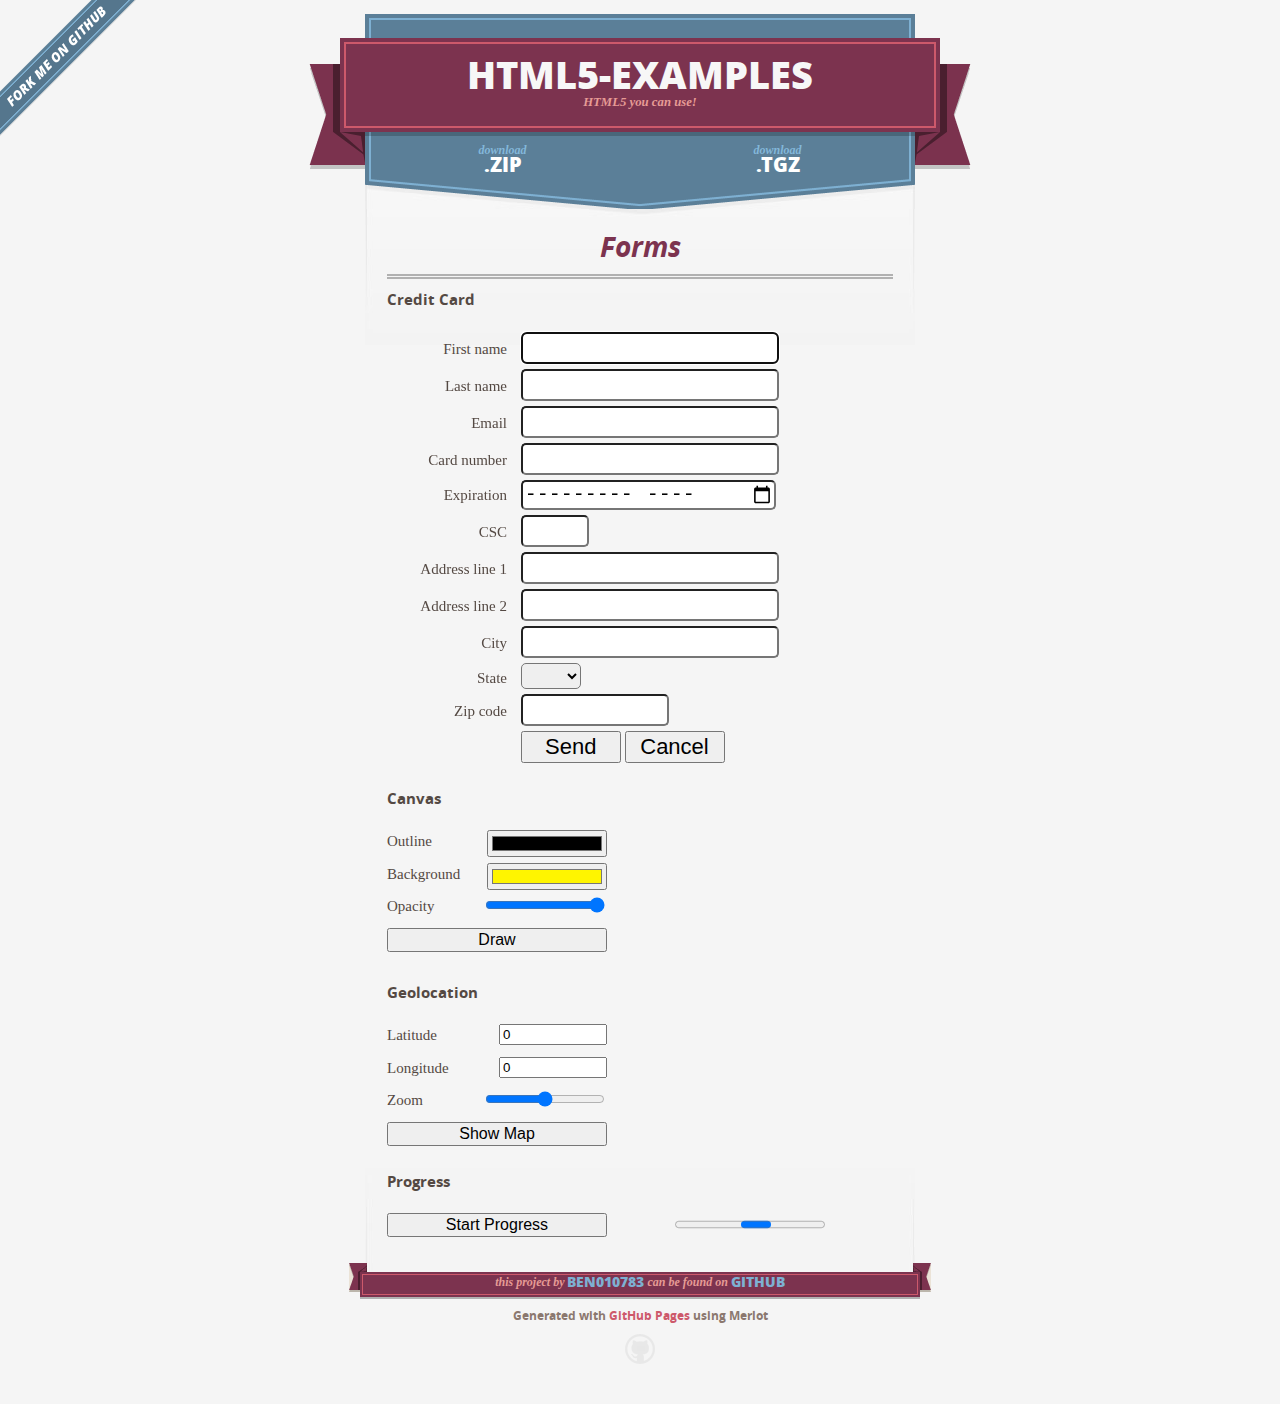
==== commit ba031b60: "Switched to text input type for the credit card number" ====
--- a/forms.html
+++ b/forms.html
@@ -105,7 +105,7 @@
 	</div>
 	<div>
 		<label class="cc_label">CSC</label>
-		<input id="cc_csc" type="number" min="1" max="9999" class="cc_field_medium" required>
+		<input id="cc_csc" type="text" maxlength=4" class="cc_field_small" required>
 	</div>
 	<div class="billing_field_spacer">
 	</div>
